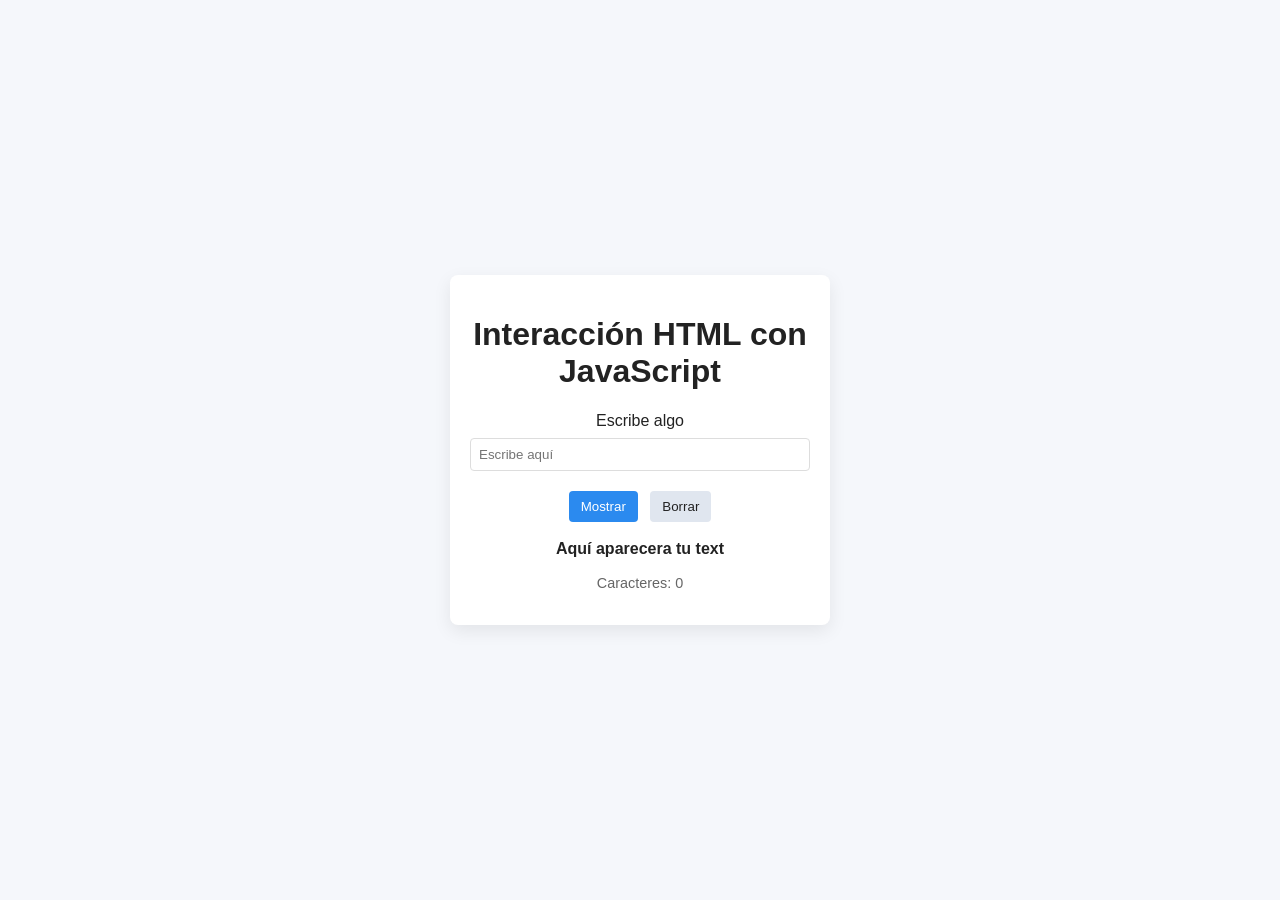
==== Proyecto-1.2/index.html @ 63b79bd0 "Reescritura del proyecto hecho con ia, ademas de añadir comentarios para entender mejor, tambien se " ====
<!DOCTYPE html>
<html lang="en">
<head>
    <meta charset="UTF-8">
    <meta name="viewport" content="width=device-width, initial-scale=1.0">
    <link rel="stylesheet" href="styles.css" ></link>
    <title>Interaccion Html + Js</title>
</head>
<body>
    
    <div class="container">
        <h1>Interacción HTML con JavaScript</h1>
        <label for="name">Escribe algo</label>
        <input id="name" type="text" placeholder="Escribe aquí">
        <div class="buttons">
            <button id="showBtn">Mostrar</button>
            <button id="clearBtn">Borrar</button>
        </div>
        <p id="output">Aquí aparecera tu text</p>
        <p id="count">Caracteres: 0</p>
    </div>
    <script src="script.js"></script>
</body>
</html>
---- Proyecto-1.2/styles.css ----
body {
  font-family: -apple-system, BlinkMacSystemFont, "Segoe UI", Roboto, "Helvetica Neue", Arial;
  background: #f5f7fb;
  color: #222;
  display: flex;
  align-items: center;
  justify-content: center;
  height: 100vh;
  margin: 0;
}

.container {
  background: #ffffff;
  padding: 20px;
  border-radius: 8px;
  box-shadow: 0 6px 18px rgba(0,0,0,0.08);
  width: 340px;
  text-align: center;
}

input {
  width: 100%;
  padding: 8px;
  margin: 8px 0;
  box-sizing: border-box;
  border: 1px solid #ddd;
  border-radius: 4px;
}

.buttons { margin-top: 6px; }

button {
  padding: 8px 12px;
  margin: 6px 4px;
  cursor: pointer;
  border: none;
  background: #2b8aef;
  color: white;
  border-radius: 4px;
}

button#clearBtn { background: #e0e6ef; color: #222; }

#output { margin-top: 12px; font-weight: 600; min-height: 1.2em; }
#count { color: #666; font-size: 0.9em; margin-top: 6px; }
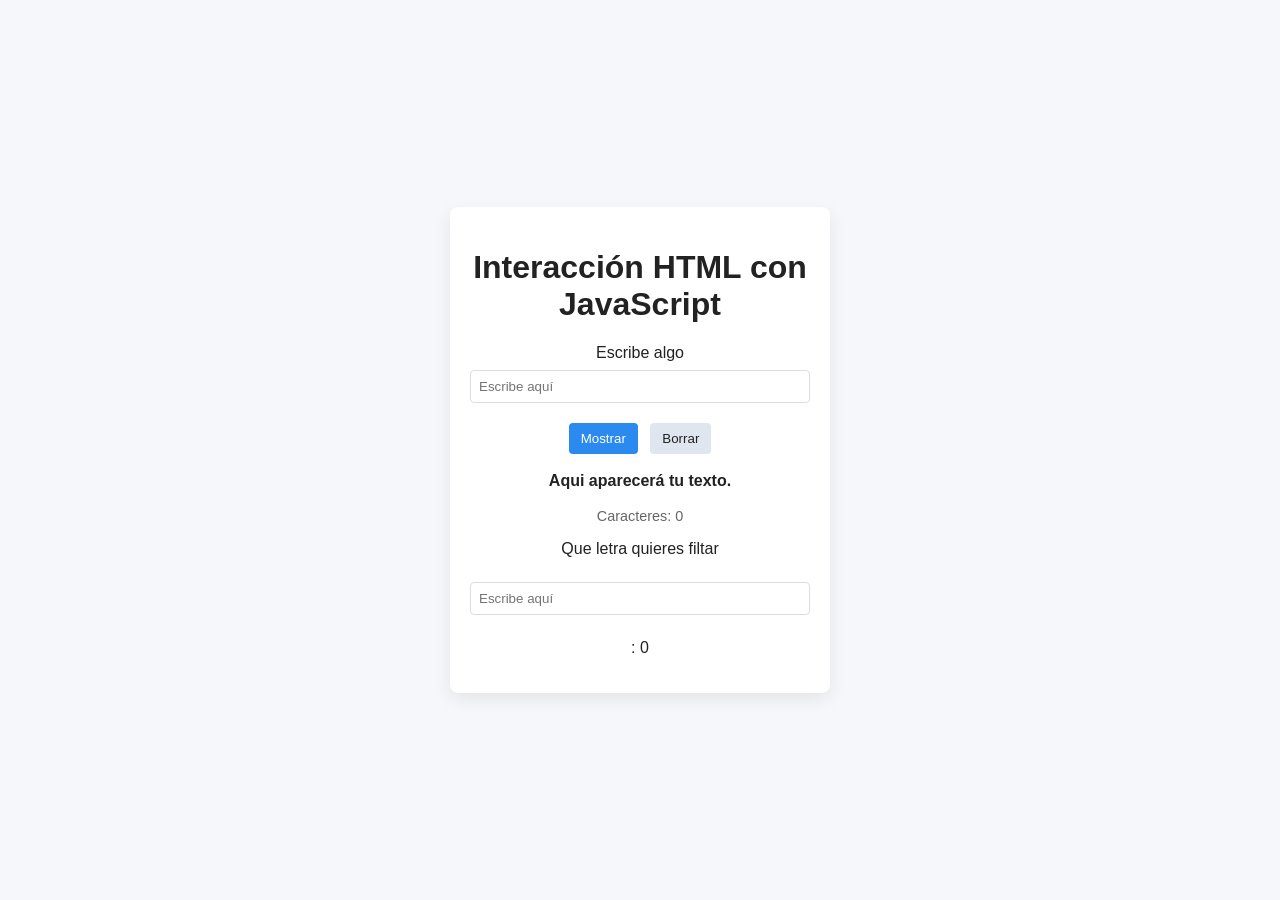
==== commit 1c39effe: "Creacion de un filtro de letras" ====
--- a/Proyecto-1.2/index.html
+++ b/Proyecto-1.2/index.html
@@ -18,6 +18,9 @@
         </div>
         <p id="output">Aquí aparecera tu text</p>
         <p id="count">Caracteres: 0</p>
+        <p id="output2">Que letra quieres filtar</p>
+        <input id="letter" type="text" placeholder="Escribe aquí" maxlength="1">
+        <p id="count2"></p>
     </div>
     <script src="script.js"></script>
 </body>
